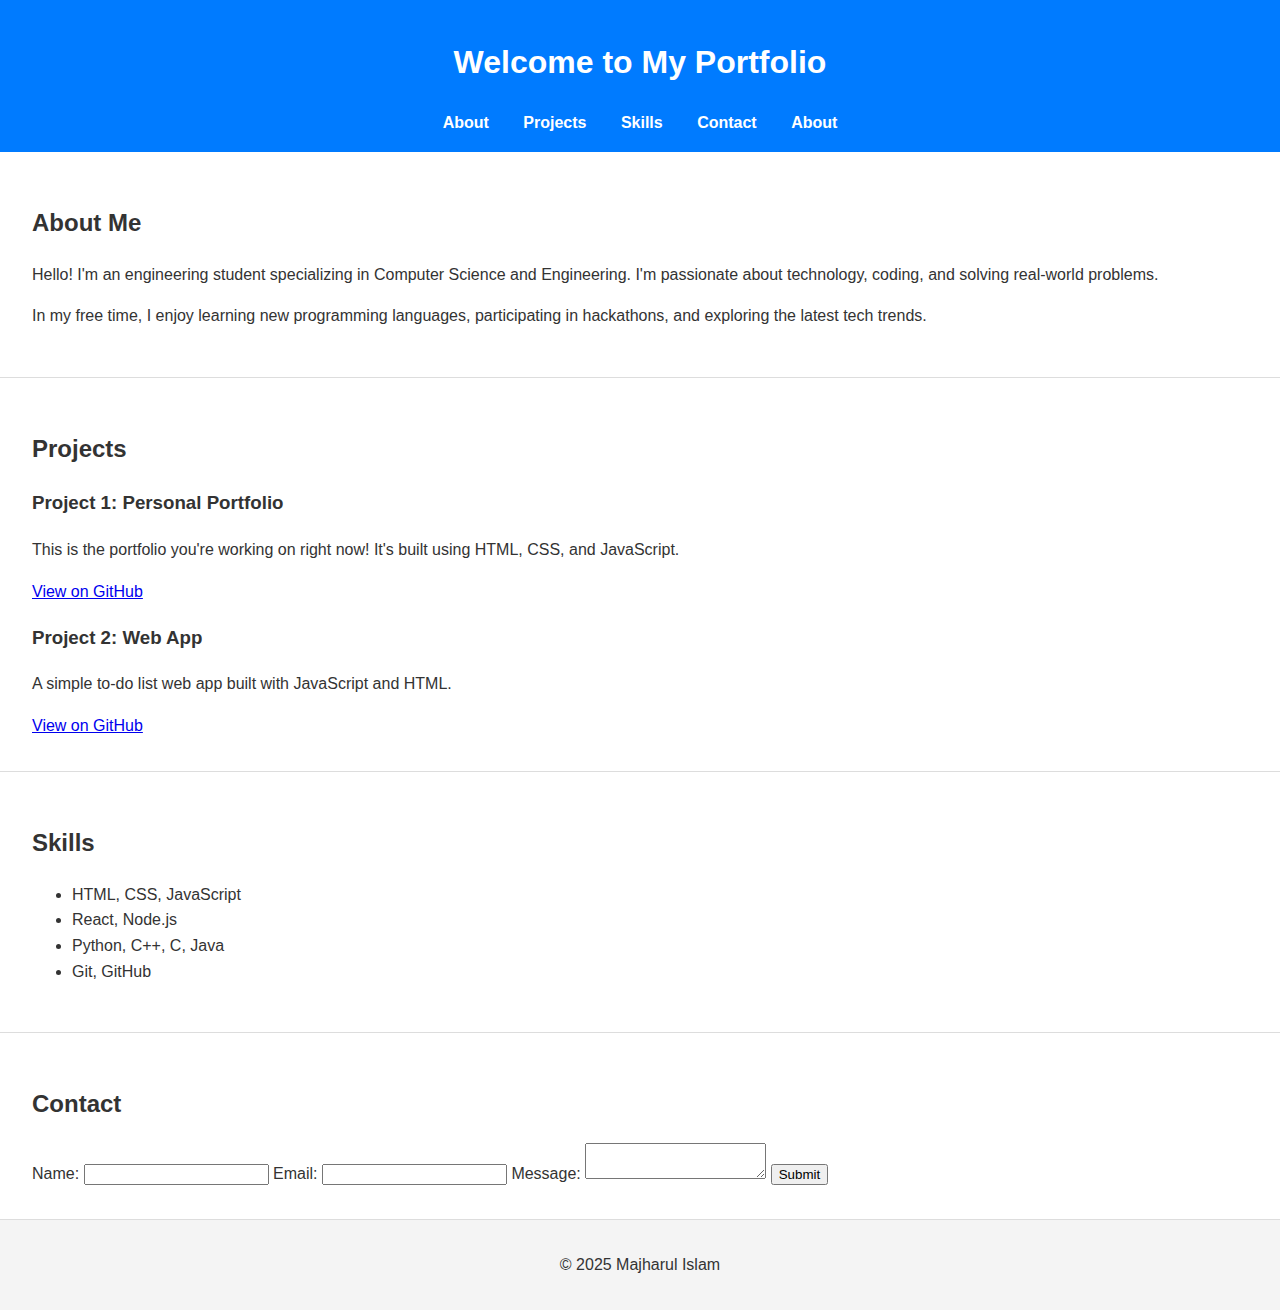
==== index.html @ 735c25ed "first commit" ====
<!DOCTYPE html>
<html lang="en">
  <head>
    <meta charset="UTF-8">
    <meta name="viewport" content="width=device-width, initial-scale=1.0">
    <title>My Portfolio</title>
    <link rel="stylesheet" href="style.css">
  </head>
<body>
  <header>
    <h1>Welcome to My Portfolio</h1>
    <nav>
      <a href="#about">About</a>
      <a href="#projects">Projects</a>
      <a href="#skills">Skills</a>
      <a href="#contact">Contact</a>
      <a href="/About/about.html">About</a>
    </nav>
  </header>

  <section id="about">
    <h2>About Me</h2>
    <p>Hello! I'm an engineering student specializing in Computer Science and Engineering. I'm passionate about technology, coding, and solving real-world problems.</p>
    <p>In my free time, I enjoy learning new programming languages, participating in hackathons, and exploring the latest tech trends.</p>
  </section>
  

  <section id="projects">
    <h2>Projects</h2>
    <div class="project">
      <h3>Project 1: Personal Portfolio</h3>
      <p>This is the portfolio you're working on right now! It's built using HTML, CSS, and JavaScript.</p>
      <a href="https://github.com/MrMajharul/portfolio" target="_blank">View on GitHub</a>
    </div>
    <div class="project">
      <h3>Project 2: Web App</h3>
      <p>A simple to-do list web app built with JavaScript and HTML.</p>
      <a href="https://github.com/yourusername/webapp" target="_blank">View on GitHub</a>
    </div>
  </section>
  

  <section id="skills">
    <h2>Skills</h2>
    <ul>
      <li>HTML, CSS, JavaScript</li>
      <li>React, Node.js</li>
      <li>Python, C++, C, Java</li>
      <li>Git, GitHub</li>
    </ul>
  </section>
  

  <section id="contact">
    <h2>Contact</h2>
    <form>
      <label for="name">Name:</label>
      <input type="text" id="name" name="name" required>
  
      <label for="email">Email:</label>
      <input type="email" id="email" name="email" required>
  
      <label for="message">Message:</label>
      <textarea id="message" name="message" required></textarea>
  
      <button type="submit">Submit</button>
    </form>
  </section>
  
  <footer>
    <p>© 2025 Majharul Islam</p>
    <div>
      <a href="https://github.com/MrMajharul" target="_blank"><i class="fab fa-github"></i></a>
      <a href="https://www.linkedin.com/in/majharul-islam-68945326b/" target="_blank"><i class="fab fa-linkedin"></i></a>
      <a href="mailto:mrmajharulislam00@gmail.com"><i class="fas fa-envelope"></i></a>
    </div>
  </footer>
  
</body>
</html>
---- style.css ----
/* General Styles */
html {
  scroll-behavior: smooth;
}

body {
    font-family: Arial, sans-serif;
    margin: 0;
    padding: 0;
    color: #333;
    line-height: 1.6;
  }
    header {
    background: #007BFF;
    color: white;
    padding: 1rem 0;
    text-align: center;
  }
  
  nav a {
    color: white;
    margin: 0 15px;
    text-decoration: none;
    font-weight: bold;
  }
  
  nav a:hover {
    text-decoration: underline;
  }
  
  section {
    padding: 2rem;
    border-bottom: 1px solid #ddd;
  }
  
  footer {
    background: #f4f4f4;
    text-align: center;
    padding: 1rem;
  }
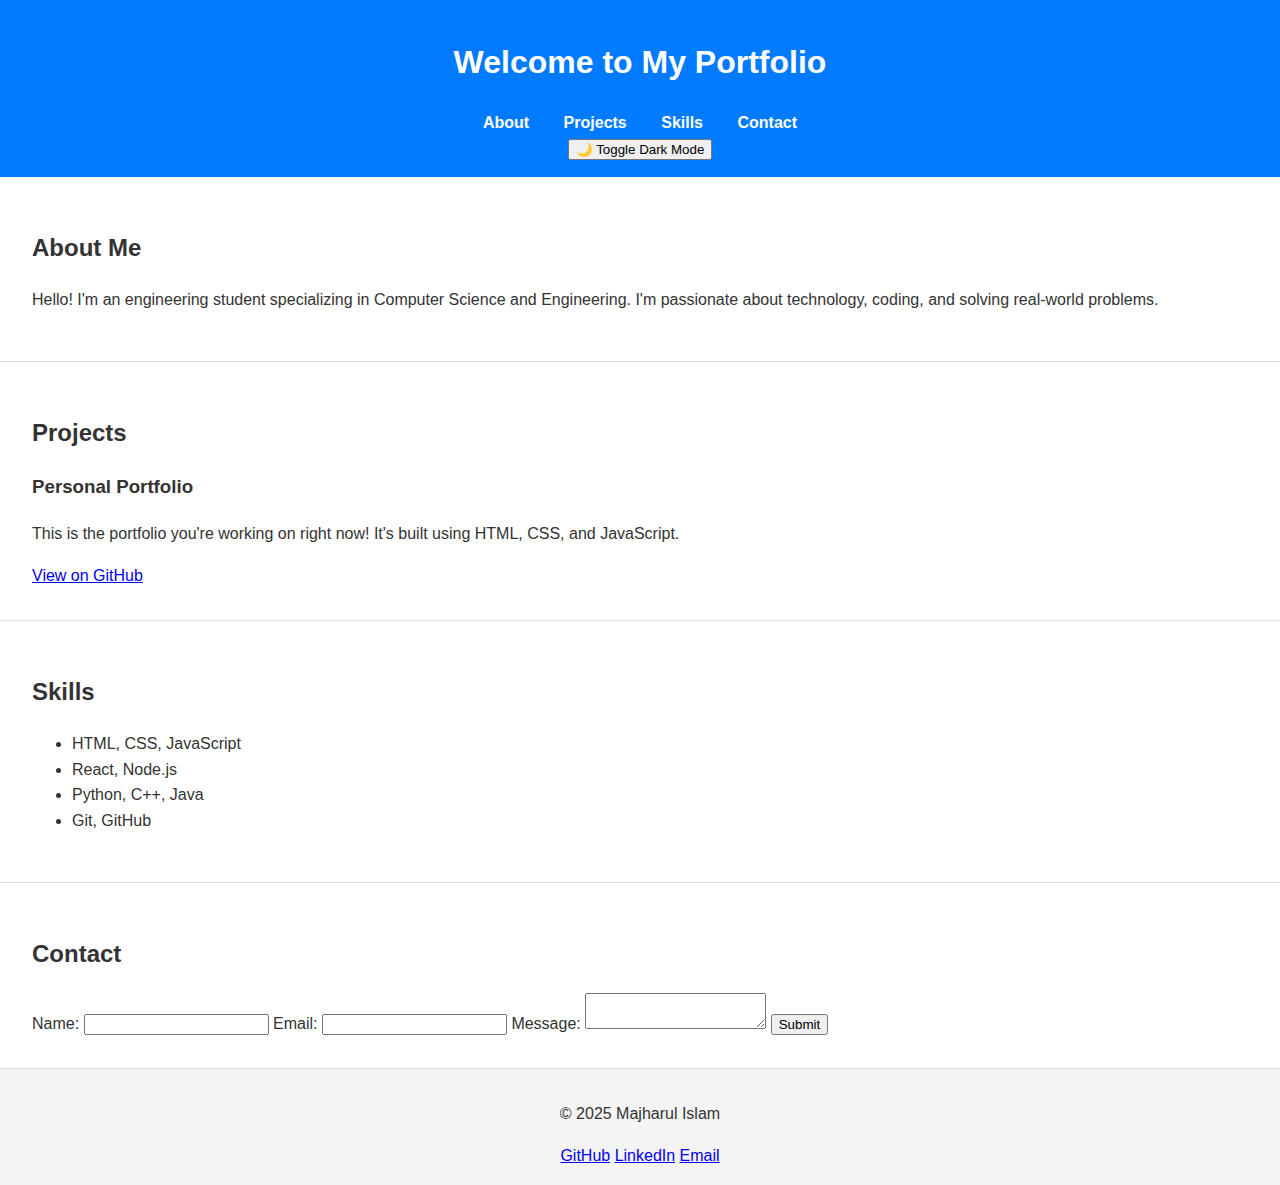
==== commit 6f170528: "Update index.html" ====
--- a/index.html
+++ b/index.html
@@ -1,80 +1,72 @@
 <!DOCTYPE html>
 <html lang="en">
-  <head>
+<head>
     <meta charset="UTF-8">
     <meta name="viewport" content="width=device-width, initial-scale=1.0">
     <title>My Portfolio</title>
     <link rel="stylesheet" href="style.css">
-  </head>
+</head>
 <body>
-  <header>
-    <h1>Welcome to My Portfolio</h1>
-    <nav>
-      <a href="#about">About</a>
-      <a href="#projects">Projects</a>
-      <a href="#skills">Skills</a>
-      <a href="#contact">Contact</a>
-      <a href="/About/about.html">About</a>
-    </nav>
-  </header>
-
-  <section id="about">
-    <h2>About Me</h2>
-    <p>Hello! I'm an engineering student specializing in Computer Science and Engineering. I'm passionate about technology, coding, and solving real-world problems.</p>
-    <p>In my free time, I enjoy learning new programming languages, participating in hackathons, and exploring the latest tech trends.</p>
-  </section>
-  
-
-  <section id="projects">
-    <h2>Projects</h2>
-    <div class="project">
-      <h3>Project 1: Personal Portfolio</h3>
-      <p>This is the portfolio you're working on right now! It's built using HTML, CSS, and JavaScript.</p>
-      <a href="https://github.com/MrMajharul/portfolio" target="_blank">View on GitHub</a>
-    </div>
-    <div class="project">
-      <h3>Project 2: Web App</h3>
-      <p>A simple to-do list web app built with JavaScript and HTML.</p>
-      <a href="https://github.com/yourusername/webapp" target="_blank">View on GitHub</a>
-    </div>
-  </section>
-  
-
-  <section id="skills">
-    <h2>Skills</h2>
-    <ul>
-      <li>HTML, CSS, JavaScript</li>
-      <li>React, Node.js</li>
-      <li>Python, C++, C, Java</li>
-      <li>Git, GitHub</li>
-    </ul>
-  </section>
-  
-
-  <section id="contact">
-    <h2>Contact</h2>
-    <form>
-      <label for="name">Name:</label>
-      <input type="text" id="name" name="name" required>
-  
-      <label for="email">Email:</label>
-      <input type="email" id="email" name="email" required>
-  
-      <label for="message">Message:</label>
-      <textarea id="message" name="message" required></textarea>
-  
-      <button type="submit">Submit</button>
-    </form>
-  </section>
-  
-  <footer>
-    <p>© 2025 Majharul Islam</p>
-    <div>
-      <a href="https://github.com/MrMajharul" target="_blank"><i class="fab fa-github"></i></a>
-      <a href="https://www.linkedin.com/in/majharul-islam-68945326b/" target="_blank"><i class="fab fa-linkedin"></i></a>
-      <a href="mailto:mrmajharulislam00@gmail.com"><i class="fas fa-envelope"></i></a>
-    </div>
-  </footer>
-  
+    <header>
+        <h1>Welcome to My Portfolio</h1>
+        <nav>
+            <a href="#about">About</a>
+            <a href="#projects">Projects</a>
+            <a href="#skills">Skills</a>
+            <a href="#contact">Contact</a>
+        </nav>
+        <button id="darkModeToggle">🌙 Toggle Dark Mode</button>
+    </header>
+    
+    <section id="about">
+        <h2>About Me</h2>
+        <p>Hello! I'm an engineering student specializing in Computer Science and Engineering. I'm passionate about technology, coding, and solving real-world problems.</p>
+    </section>
+    
+    <section id="projects">
+        <h2>Projects</h2>
+        <div class="project">
+            <h3>Personal Portfolio</h3>
+            <p>This is the portfolio you're working on right now! It's built using HTML, CSS, and JavaScript.</p>
+            <a href="https://github.com/MrMajharul/portfolio" target="_blank">View on GitHub</a>
+        </div>
+    </section>
+    
+    <section id="skills">
+        <h2>Skills</h2>
+        <ul>
+            <li>HTML, CSS, JavaScript</li>
+            <li>React, Node.js</li>
+            <li>Python, C++, Java</li>
+            <li>Git, GitHub</li>
+        </ul>
+    </section>
+    
+    <section id="contact">
+        <h2>Contact</h2>
+        <form>
+            <label for="name">Name:</label>
+            <input type="text" id="name" name="name" required>
+            
+            <label for="email">Email:</label>
+            <input type="email" id="email" name="email" required>
+            
+            <label for="message">Message:</label>
+            <textarea id="message" name="message" required></textarea>
+            
+            <button type="submit">Submit</button>
+        </form>
+    </section>
+    
+    <footer>
+        <p>© 2025 Majharul Islam</p>
+        <div>
+            <a href="https://github.com/MrMajharul" target="_blank">GitHub</a>
+            <a href="https://www.linkedin.com/in/majharul-islam-68945326b/" target="_blank">LinkedIn</a>
+            <a href="mailto:majharul.cs@gmail.com">Email</a>
+        </div>
+    </footer>
+    
+    <script src="script.js"></script>
 </body>
 </html>
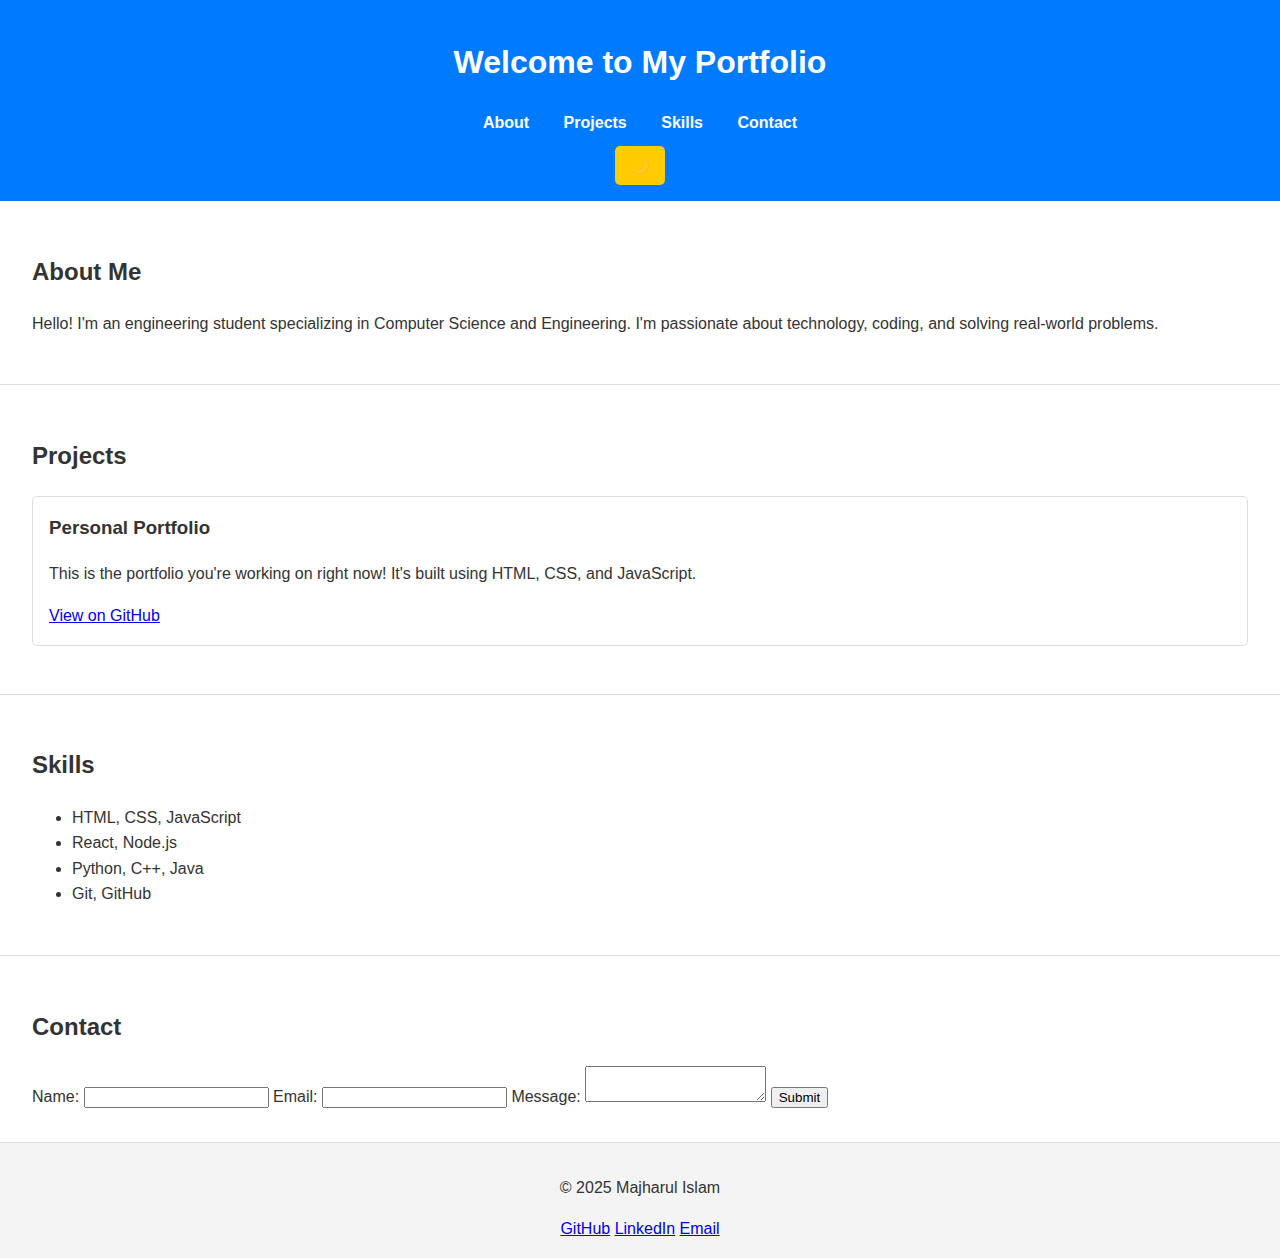
==== commit a2dbad12: "Update index.html" ====
--- a/index.html
+++ b/index.html
@@ -15,7 +15,7 @@
             <a href="#skills">Skills</a>
             <a href="#contact">Contact</a>
         </nav>
-        <button id="darkModeToggle">🌙 Toggle Dark Mode</button>
+        <button id="darkModeToggle">🌙 </button>
     </header>
     
     <section id="about">
--- a/style.css
+++ b/style.css
@@ -1,41 +1,96 @@
 /* General Styles */
 html {
-  scroll-behavior: smooth;
+    scroll-behavior: smooth;
+    font-family: 'Open Sans', sans-serif;
 }
 
 body {
-    font-family: Arial, sans-serif;
     margin: 0;
     padding: 0;
     color: #333;
     line-height: 1.6;
-  }
-    header {
+    background: #fff;
+    transition: background 0.3s, color 0.3s;
+}
+
+header {
     background: #007BFF;
     color: white;
     padding: 1rem 0;
     text-align: center;
-  }
-  
-  nav a {
+}
+
+nav a {
     color: white;
     margin: 0 15px;
     text-decoration: none;
     font-weight: bold;
-  }
-  
-  nav a:hover {
+}
+
+nav a:hover {
     text-decoration: underline;
-  }
-  
-  section {
+}
+
+section {
     padding: 2rem;
     border-bottom: 1px solid #ddd;
-  }
-  
-  footer {
+}
+
+footer {
     background: #f4f4f4;
     text-align: center;
     padding: 1rem;
-  }
-  +}
+
+/* Project Styles */
+.project {
+    border: 1px solid #ddd;
+    padding: 1rem;
+    margin-bottom: 1rem;
+    border-radius: 5px;
+}
+
+.project h3 {
+    margin-top: 0;
+}
+
+/* Dark Mode Styles */
+.dark-mode {
+    background-color: #1a1a1a;
+    color: #f4f4f4;
+}
+
+.dark-mode header {
+    background: #333;
+}
+
+.dark-mode footer {
+    background: #222;
+    color: #ddd;
+}
+
+.dark-mode nav a {
+    color: #ddd;
+}
+
+.dark-mode .project {
+    background: #333;
+    color: white;
+    box-shadow: 0 2px 10px rgba(255, 255, 255, 0.1);
+}
+
+/* Dark Mode Toggle Button */
+#darkModeToggle {
+    background: #ffcc00;
+    border: none;
+    padding: 10px 15px;
+    margin-top: 10px;
+    cursor: pointer;
+    font-size: 16px;
+    border-radius: 5px;
+    font-weight: bold;
+}
+
+#darkModeToggle:hover {
+    background: #e6b800;
+}
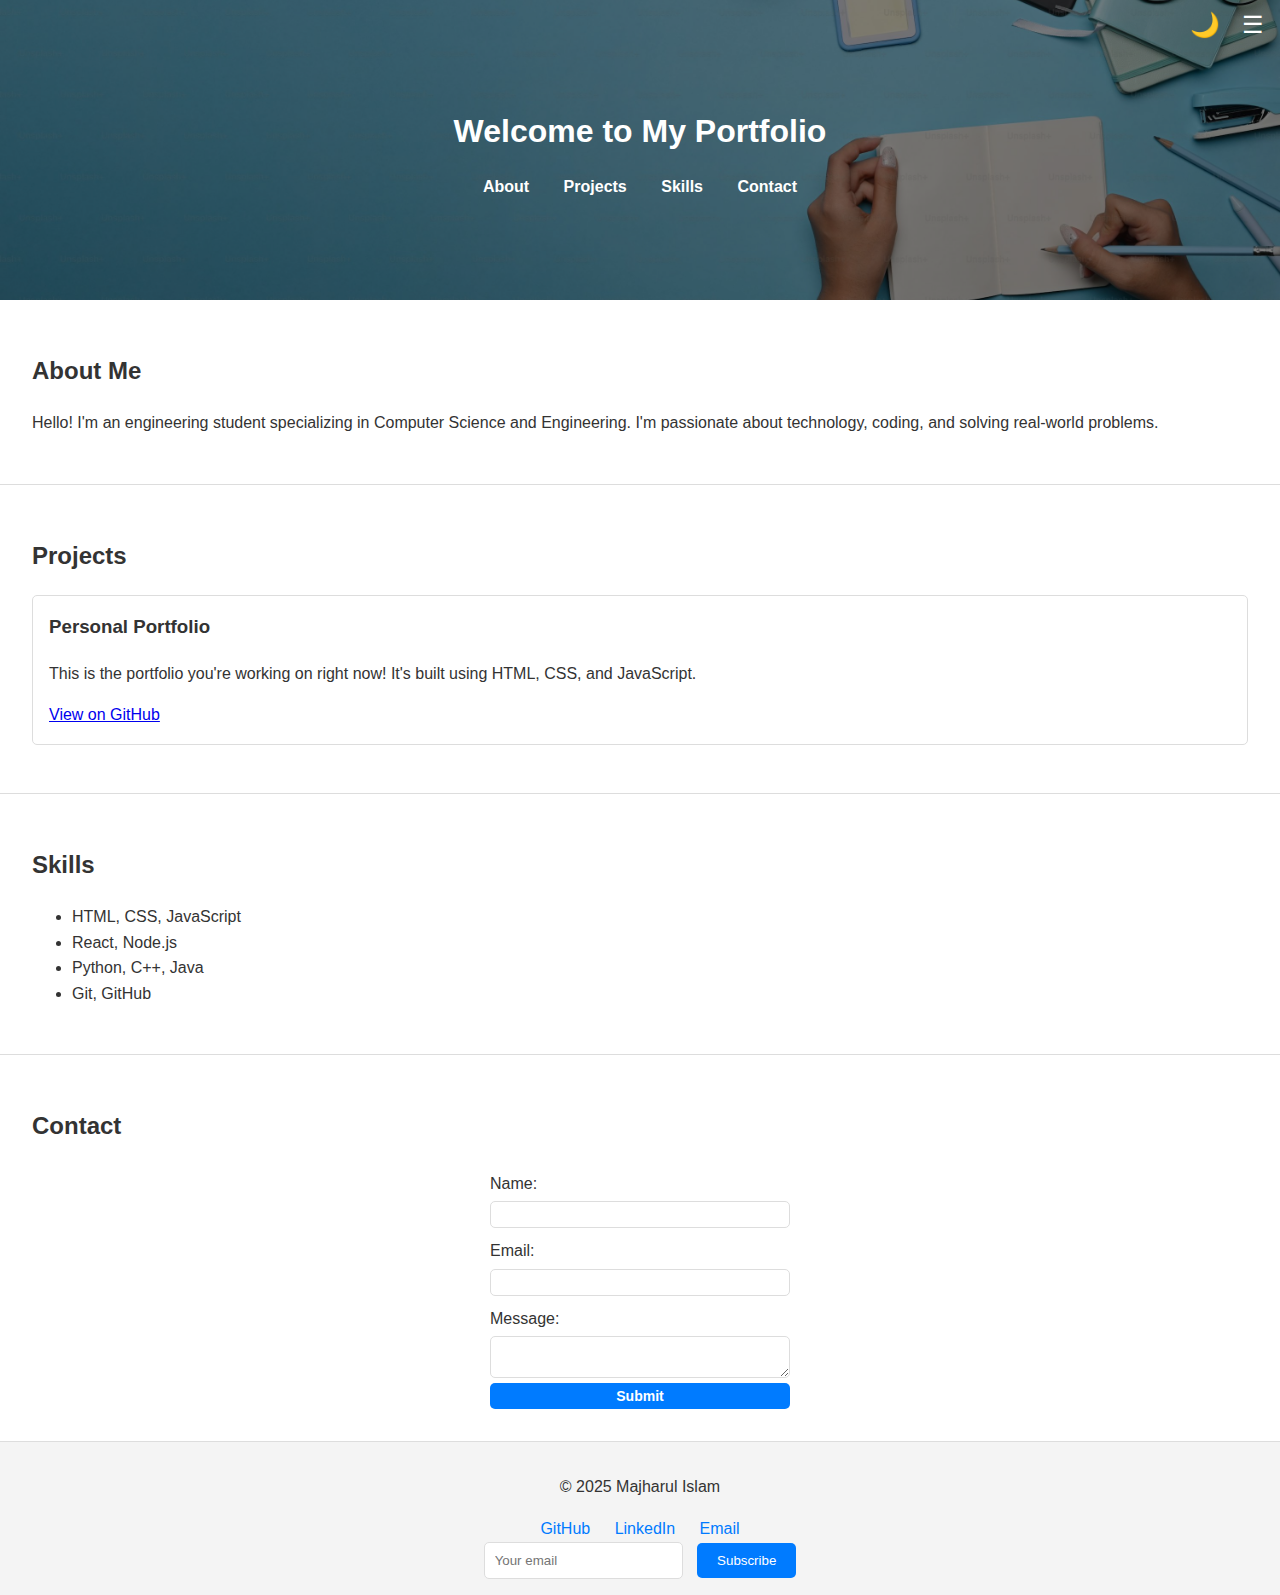
==== commit c82ea25e: "Update index file and add a photo" ====
--- a/index.html
+++ b/index.html
@@ -7,17 +7,24 @@
     <link rel="stylesheet" href="style.css">
 </head>
 <body>
-    <header>
-        <h1>Welcome to My Portfolio</h1>
-        <nav>
-            <a href="#about">About</a>
-            <a href="#projects">Projects</a>
-            <a href="#skills">Skills</a>
-            <a href="#contact">Contact</a>
-        </nav>
-        <button id="darkModeToggle">🌙 </button>
-    </header>
-    
+    <!-- Cover Photo -->
+    <div class="cover-photo">
+        <img src="cover.jpg" alt="Cover Photo">
+        <div class="cover-content">
+            <h1>Welcome to My Portfolio</h1>
+            <nav class="top-nav">
+                <a href="#about">About</a>
+                <a href="#projects">Projects</a>
+                <a href="#skills">Skills</a>
+                <a href="#contact">Contact</a>
+            </nav>
+            <div class="top-buttons">
+                <button id="darkModeToggle">🌙</button>
+                <button id="menuButton" class="menu-button">☰</button>
+            </div>
+        </div>
+    </div>
+
     <section id="about">
         <h2>About Me</h2>
         <p>Hello! I'm an engineering student specializing in Computer Science and Engineering. I'm passionate about technology, coding, and solving real-world problems.</p>
@@ -44,7 +51,7 @@
     
     <section id="contact">
         <h2>Contact</h2>
-        <form>
+        <form class="contact-form">
             <label for="name">Name:</label>
             <input type="text" id="name" name="name" required>
             
@@ -60,13 +67,25 @@
     
     <footer>
         <p>© 2025 Majharul Islam</p>
-        <div>
+        <div class="social-links">
             <a href="https://github.com/MrMajharul" target="_blank">GitHub</a>
             <a href="https://www.linkedin.com/in/majharul-islam-68945326b/" target="_blank">LinkedIn</a>
-            <a href="mailto:majharul.cs@gmail.com">Email</a>
+            <a href="mailto:mrmajharulislam@gmail.com">Email</a>
+        </div>
+        <div class="subscribe-form">
+            <input type="email" placeholder="Your email" id="subscribeEmail">
+            <button id="subscribeButton">Subscribe</button>
         </div>
     </footer>
     
+    <!-- Menu Bar -->
+    <div class="menu-bar" id="menuBar">
+        <a href="#about">About</a>
+        <a href="#projects">Projects</a>
+        <a href="#skills">Skills</a>
+        <a href="#contact">Contact</a>
+    </div>
+
     <script src="script.js"></script>
 </body>
-</html>
+</html>--- a/style.css
+++ b/style.css
@@ -13,22 +13,78 @@
     transition: background 0.3s, color 0.3s;
 }
 
-header {
-    background: #007BFF;
-    color: white;
-    padding: 1rem 0;
+/* Cover Photo Styles */
+.cover-photo {
+    width: 100%;
+    height: 300px; /* Adjust height as needed */
+    overflow: hidden;
+    position: relative;
+}
+
+.cover-photo img {
+    width: 100%;
+    height: 100%;
+    object-fit: cover;
+    object-position: center;
+}
+
+.cover-content {
+    position: absolute;
+    top: 0;
+    left: 0;
+    width: 100%;
+    height: 100%;
+    display: flex;
+    flex-direction: column;
+    justify-content: center;
+    align-items: center;
+    color: white;
     text-align: center;
-}
-
-nav a {
+    background: rgba(0, 0, 0, 0.5); /* Optional: To make text more readable */
+}
+
+.cover-content h1 {
+    margin-bottom: 1rem;
+}
+
+.cover-content nav.top-nav {
+    margin-bottom: 1rem;
+}
+
+.cover-content nav.top-nav a {
     color: white;
     margin: 0 15px;
     text-decoration: none;
     font-weight: bold;
 }
 
-nav a:hover {
+.cover-content nav.top-nav a:hover {
     text-decoration: underline;
+}
+
+.cover-content .top-buttons {
+    position: absolute;
+    top: 10px;
+    right: 10px;
+    display: flex;
+    align-items: center;
+}
+
+.cover-content .top-buttons button {
+    background: none;
+    border: none;
+    color: white;
+    cursor: pointer;
+    font-size: 24px;
+    margin-left: 10px;
+}
+
+.cover-content .top-buttons button:hover {
+    color: #ddd;
+}
+
+header {
+    display: none; /* Hide the original header */
 }
 
 section {
@@ -40,6 +96,111 @@
     background: #f4f4f4;
     text-align: center;
     padding: 1rem;
+}
+
+/* New Footer Styles */
+footer .social-links a {
+    margin: 0 10px;
+    color: #007BFF;
+    text-decoration: none;
+}
+
+footer .social-links a:hover {
+    color: #0056b3;
+}
+
+footer .subscribe-form input[type="email"] {
+    padding: 10px;
+    border-radius: 5px;
+    border: 1px solid #ddd;
+    margin-right: 10px;
+}
+
+footer .subscribe-form button {
+    padding: 10px 20px;
+    border: none;
+    background: #007BFF;
+    color: white;
+    border-radius: 5px;
+    cursor: pointer;
+}
+
+footer .subscribe-form button:hover {
+    background: #0056b3;
+}
+
+/* Menu Button Styles */
+.menu-button {
+    background: none;
+    color: white;
+    border: none;
+    cursor: pointer;
+    font-size: 24px;
+}
+
+.menu-button:hover {
+    color: #ddd;
+}
+
+/* Menu Bar Styles */
+.menu-bar {
+    position: fixed;
+    right: 0;
+    top: 50%;
+    transform: translateY(-50%);
+    background: #007BFF;
+    padding: 10px;
+    border-radius: 5px 0 0 5px;
+    display: none; /* Initially hide the menu bar */
+}
+
+.menu-bar a {
+    display: block;
+    color: white;
+    text-decoration: none;
+    padding: 10px;
+    margin: 5px 0;
+    text-align: center;
+    font-weight: bold;
+}
+
+.menu-bar a:hover {
+    background: #0056b3;
+}
+
+/* Contact Form Styles */
+.contact-form {
+    display: flex;
+    flex-direction: column;
+    max-width: 300px;
+    margin: 0 auto;
+}
+
+.contact-form label {
+    margin: 5px 0 5px;
+}
+
+.contact-form input,
+.contact-form textarea {
+    padding: 5px;
+    border: 1px solid #ddd;
+    border-radius: 5px;
+    margin-bottom: 5px;
+}
+
+.contact-form button {
+    padding: 5px 10px;
+    border: none;
+    background: #007BFF;
+    color: white;
+    border-radius: 5px;
+    cursor: pointer;
+    font-size: 14px;
+    font-weight: bold;
+}
+
+.contact-form button:hover {
+    background: #0056b3;
 }
 
 /* Project Styles */
@@ -81,16 +242,13 @@
 
 /* Dark Mode Toggle Button */
 #darkModeToggle {
-    background: #ffcc00;
-    border: none;
-    padding: 10px 15px;
-    margin-top: 10px;
-    cursor: pointer;
-    font-size: 16px;
-    border-radius: 5px;
-    font-weight: bold;
+    background: none;
+    border: none;
+    color: white;
+    cursor: pointer;
+    font-size: 24px;
 }
 
 #darkModeToggle:hover {
-    background: #e6b800;
-}
+    color: #ddd;
+}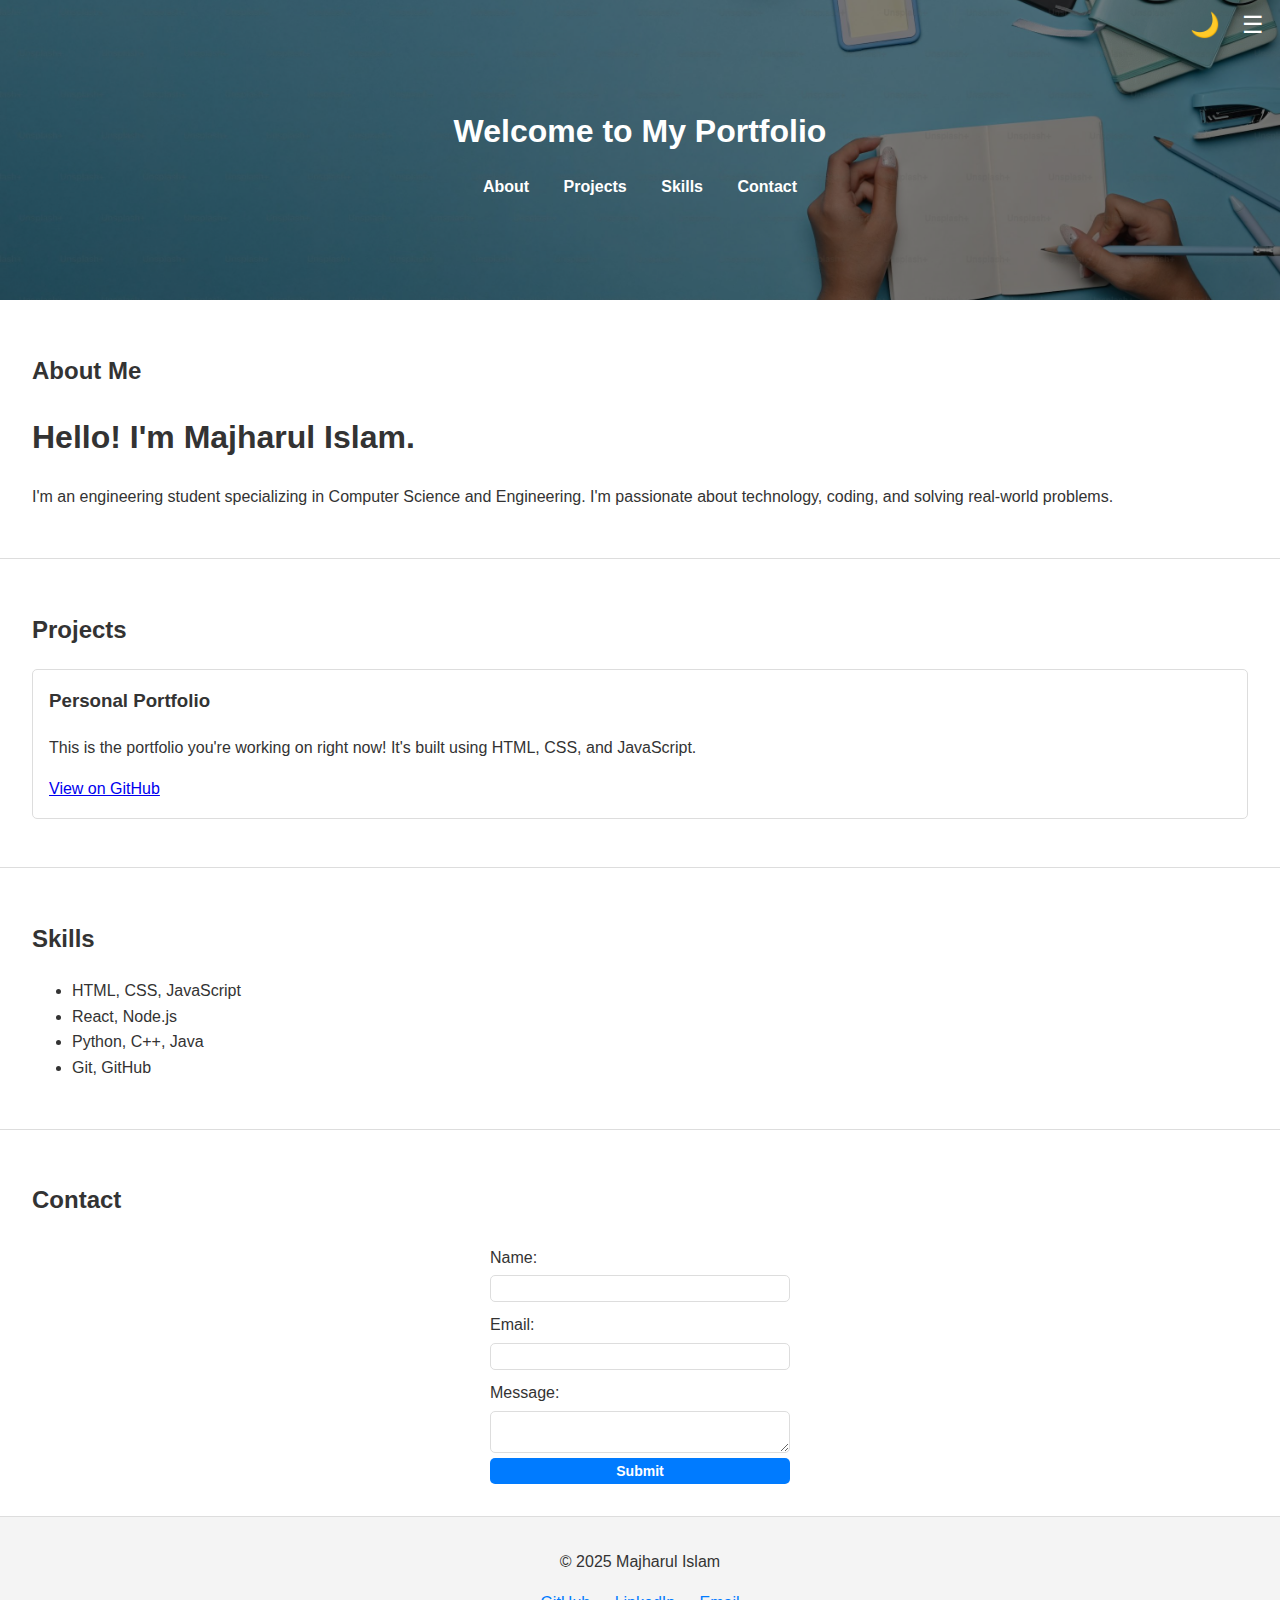
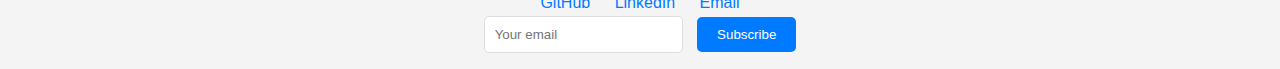
==== commit 4525f745: "Update index.html" ====
--- a/index.html
+++ b/index.html
@@ -27,7 +27,8 @@
 
     <section id="about">
         <h2>About Me</h2>
-        <p>Hello! I'm an engineering student specializing in Computer Science and Engineering. I'm passionate about technology, coding, and solving real-world problems.</p>
+        <h1>Hello! I'm Majharul Islam.</h1>
+        <p>I'm an engineering student specializing in Computer Science and Engineering. I'm passionate about technology, coding, and solving real-world problems.</p>
     </section>
     
     <section id="projects">
@@ -88,4 +89,4 @@
 
     <script src="script.js"></script>
 </body>
-</html>+</html>
